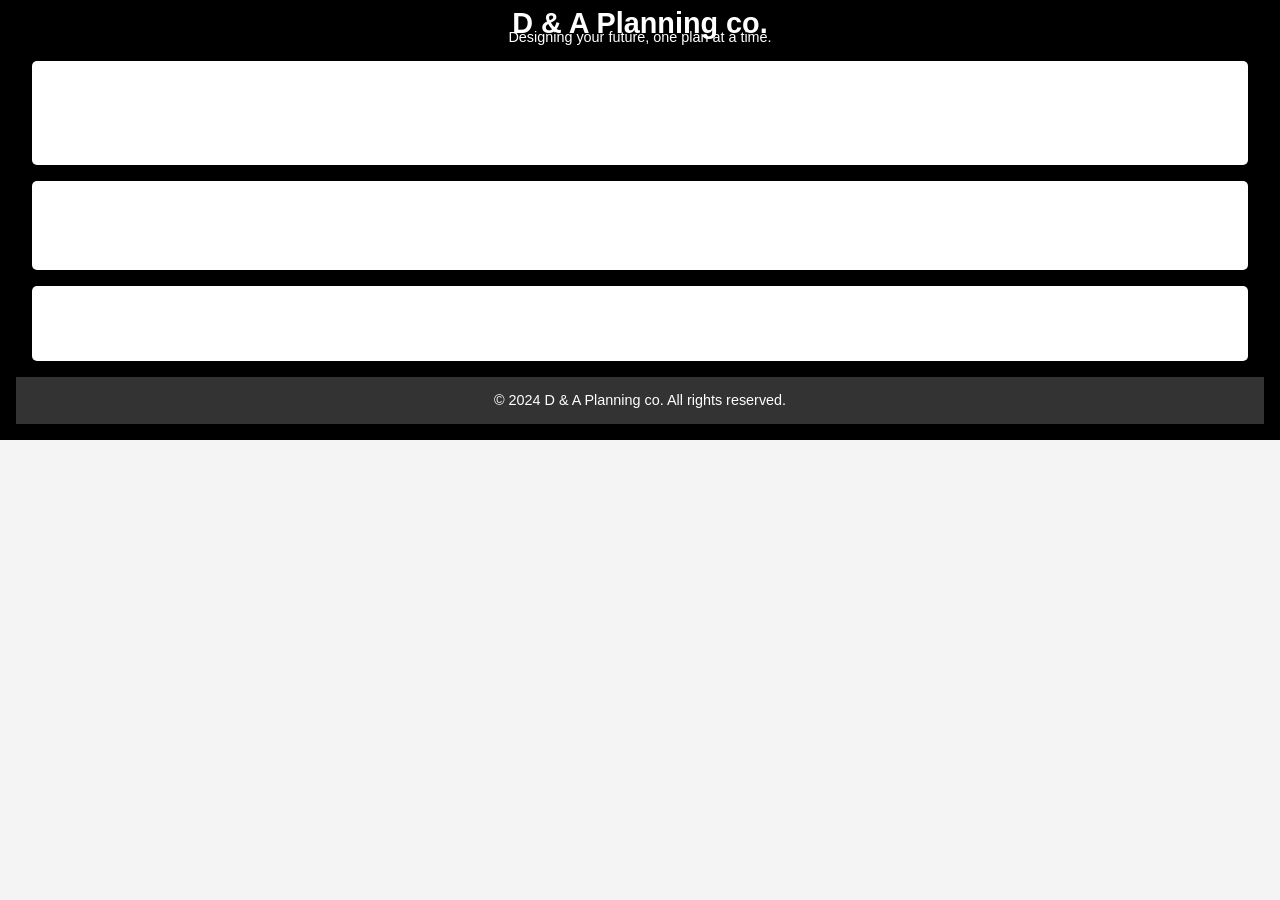
==== about.html @ 5f634230 "Added header to about.html" ====
<!DOCTYPE html>
<html lang="en">
<head>
    <meta charset="UTF-8">
    <meta name="viewport" content="width=device-width, initial-scale=1.0">
    <title>About Us - D & A Planning co.</title>
    <link rel="stylesheet" href="style.css">
</head>
<body>
    <header>
            <h1>D & A Planning co.</h1>
            <p>Designing your future, one plan at a time.</p>
        </div>
    </section>
     <div class="container">
        <section class="about-story">
            <div class="story-text">
            <h2>Our Story</h2><br>
            <p>D & A Planning co. was founded in 2021 by a partnership consisting of a former employee of a admin clerk at the City of Cape Town in the planning department as well as a former City of Cape Town member and a renowned architect who put their expertise into this business. They measure sites, draw up plans consisting of sub divisions, alterations to properties, either commercial or residential while offering affordable and efficient planning solutions.</p>
            </div>
        </section>
        <section class="mission-section">
            <div class="mission-text">
                <h2>Our Mission</h2><br>
                <p>Our mission is to design and ensure the safe and building of infrastructure that supports all legal regulations at the correct prices allocated to the plan according to the amendments made on the plan and its majority and minority.</p>
            </div>
        </section>
        <section class="vision-section">
            <div class="vision-text">
            <h2>Our Vision</h2><br>
            <p>Our vision is to expand the brand of the business and to grow the company into a national business market that can support multiple home owners and business owner.</p>
            </div>
        </section>
     </div>
     <footer>
        <p>&copy; 2024 D & A Planning co. All rights reserved.</p>
</body>
</html>
---- style.css ----
/*Basic Reset*/
*{
    margin: 0;
    padding: 0;
    box-sizing: border-box;
}
html,body{
    font-family: Arial, sans-serif;
    font-size: 16px;
    line-height: 100%;
    color: #333;
    background-color: #f4f4f4;
}
.header{
    background-color: #f4f4f4;
    color: #333;
    padding: 20px ;
    text-align: center;
}
/*Styling the page layout*/
body{
    display: flex;
    flex-direction: column;
    min-height: 100vh;
}
header{
    background-color: black;
    color: white;
    padding: 1rem;
    text-align: center;
}
nav ul{
    list-style-type: none;
    padding: 0;
}
nav ul li{
    display: inline;
    margin: 0 1rem;
}
nav ul li a{
    color: white;
    text-decoration: none;
}
body{
        font-size:  0.9rem;  }

nav ul li{
    display: block;
    margin: 0.5rem 0;
}
section{
    padding: 1rem;
    background-color: white;
    margin: 1rem;
    border-radius: 5px;
}
/*footer stays at the bottom of the page*/
footer{
    background-color: #333;
    color: white;
    text-align: center;
    padding: 1rem;
    margin-top: auto;
}
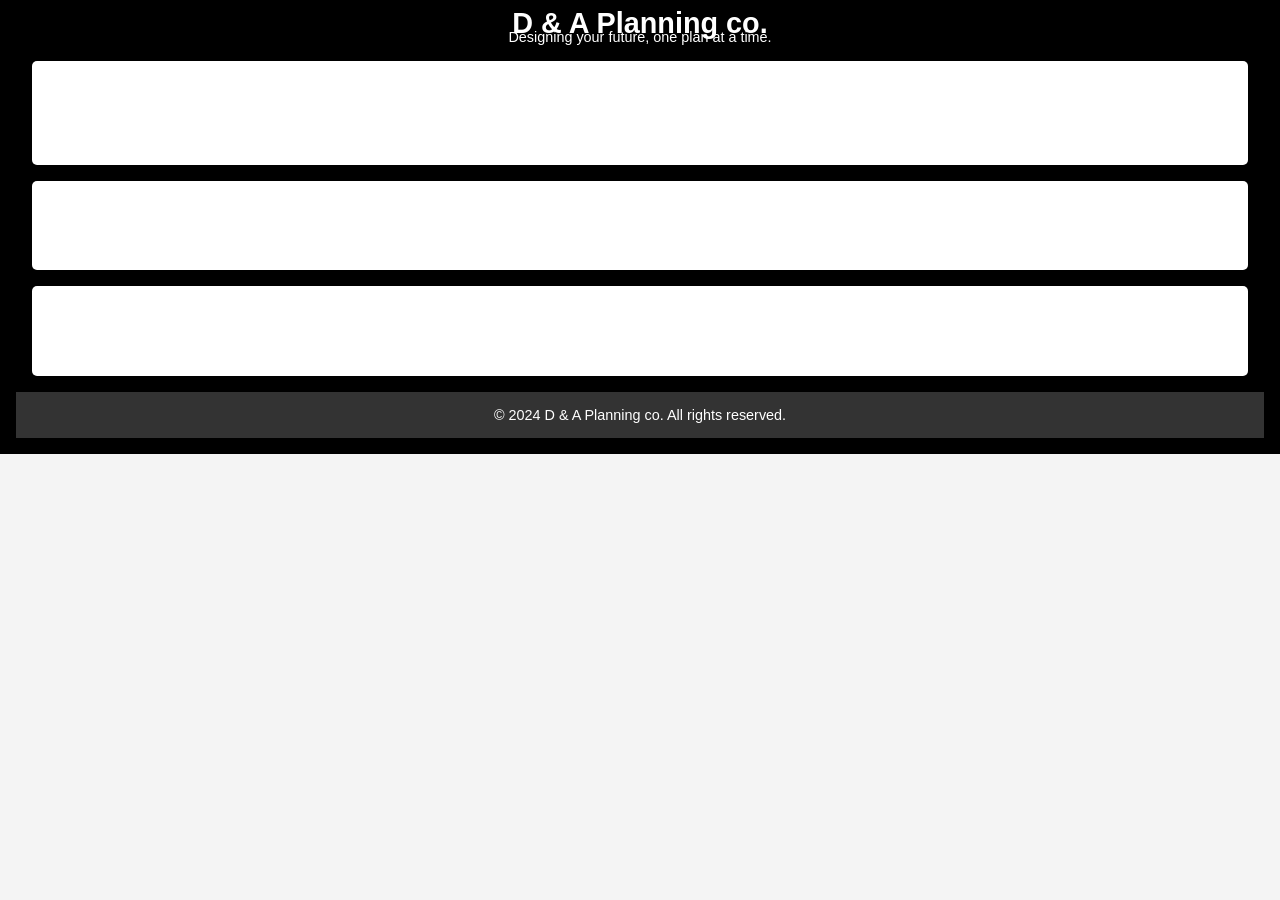
==== commit 92c7b744: "Added paragraphs to about.html" ====
--- a/about.html
+++ b/about.html
@@ -16,19 +16,19 @@
         <section class="about-story">
             <div class="story-text">
             <h2>Our Story</h2><br>
-            <p>D & A Planning co. was founded in 2021 by a partnership consisting of a former employee of a admin clerk at the City of Cape Town in the planning department as well as a former City of Cape Town member and a renowned architect who put their expertise into this business. They measure sites, draw up plans consisting of sub divisions, alterations to properties, either commercial or residential while offering affordable and efficient planning solutions.</p>
+            <p>This is a company that was founded in 2021 by a partnership consisting of a former employee of a admin clerk at the City of Cape Town in the planning department as well as a former City of Cape Town member and a renowned architect who put their expertise into this business. They measure sites, draw up plans consisting of sub divisions, alterations to properties, either commercial or residential. </p>
             </div>
         </section>
         <section class="mission-section">
             <div class="mission-text">
-                <h2>Our Mission</h2><br>
-                <p>Our mission is to design and ensure the safe and building of infrastructure that supports all legal regulations at the correct prices allocated to the plan according to the amendments made on the plan and its majority and minority.</p>
+                <h2>Mission Statement</h2><br>
+                <p>Mission is to design and ensure the safe and building of infrastructure that supports all legal regulations at the correct prices allocated to the plan according to the amendments made on the plan and its majority and minority.</p>
             </div>
         </section>
         <section class="vision-section">
             <div class="vision-text">
-            <h2>Our Vision</h2><br>
-            <p>Our vision is to expand the brand of the business and to grow the company into a national business market that can support multiple home owners and business owner.</p>
+            <h2>Vision</h2><br>
+            <p>Vision of the business (D & A Sub Company) is to expand the brand of the business and to grow the company into a national business market that can support multiple home owners and business owner.</p>
             </div>
         </section>
      </div>
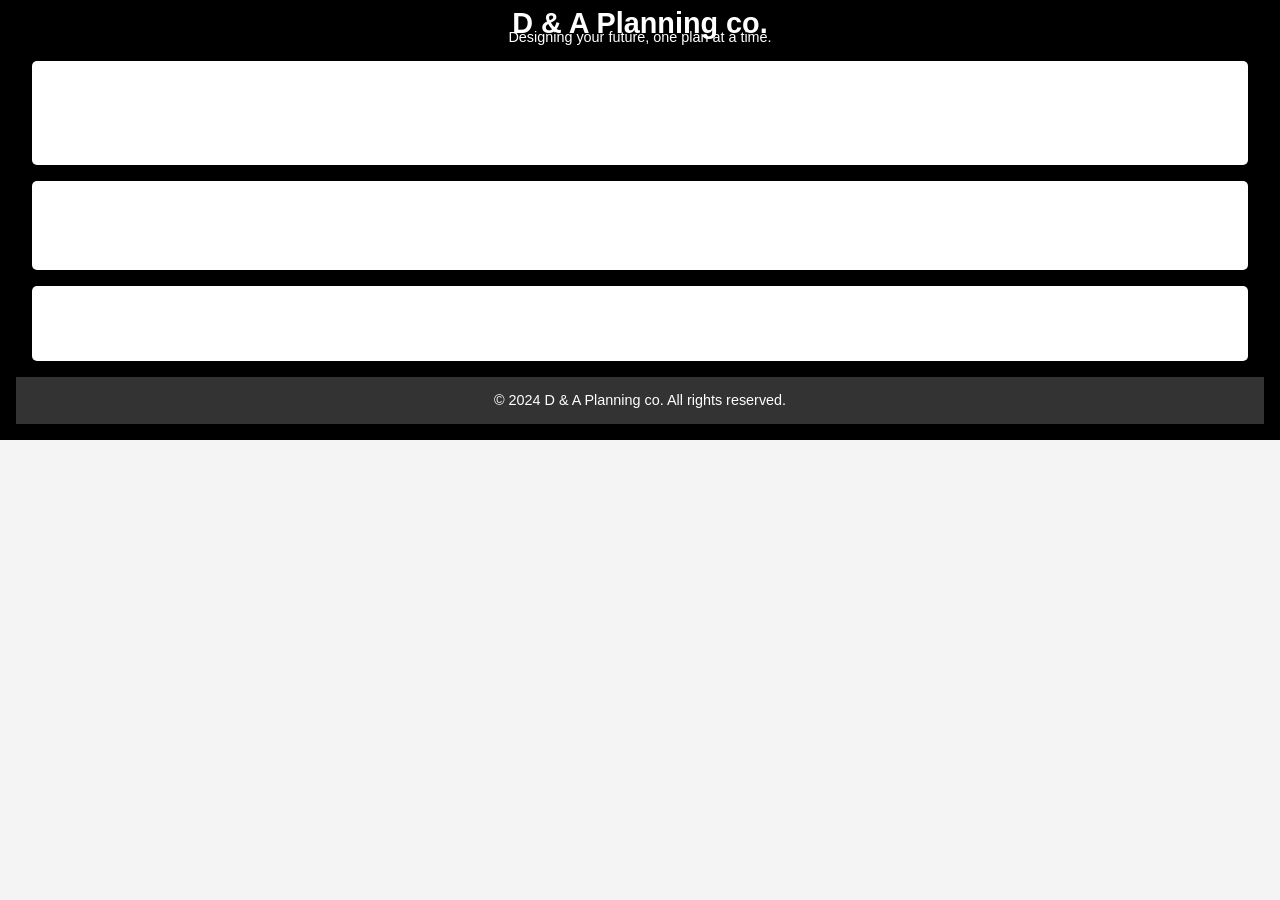
==== commit 26674832: "Added paragraphs to about.html" ====
--- a/about.html
+++ b/about.html
@@ -28,11 +28,12 @@
         <section class="vision-section">
             <div class="vision-text">
             <h2>Vision</h2><br>
-            <p>Vision of the business (D & A Sub Company) is to expand the brand of the business and to grow the company into a national business market that can support multiple home owners and business owner.</p>
+            <p>Vision of the business is to expand the brand of the business and to grow the company into a national business market that can support multiple home owners and business owner.</p>
             </div>
         </section>
      </div>
      <footer>
-        <p>&copy; 2024 D & A Planning co. All rights reserved.</p>
+         <p>&copy; 2024 D & A Planning co. All rights reserved.</p>
+    </footer>
 </body>
 </html>
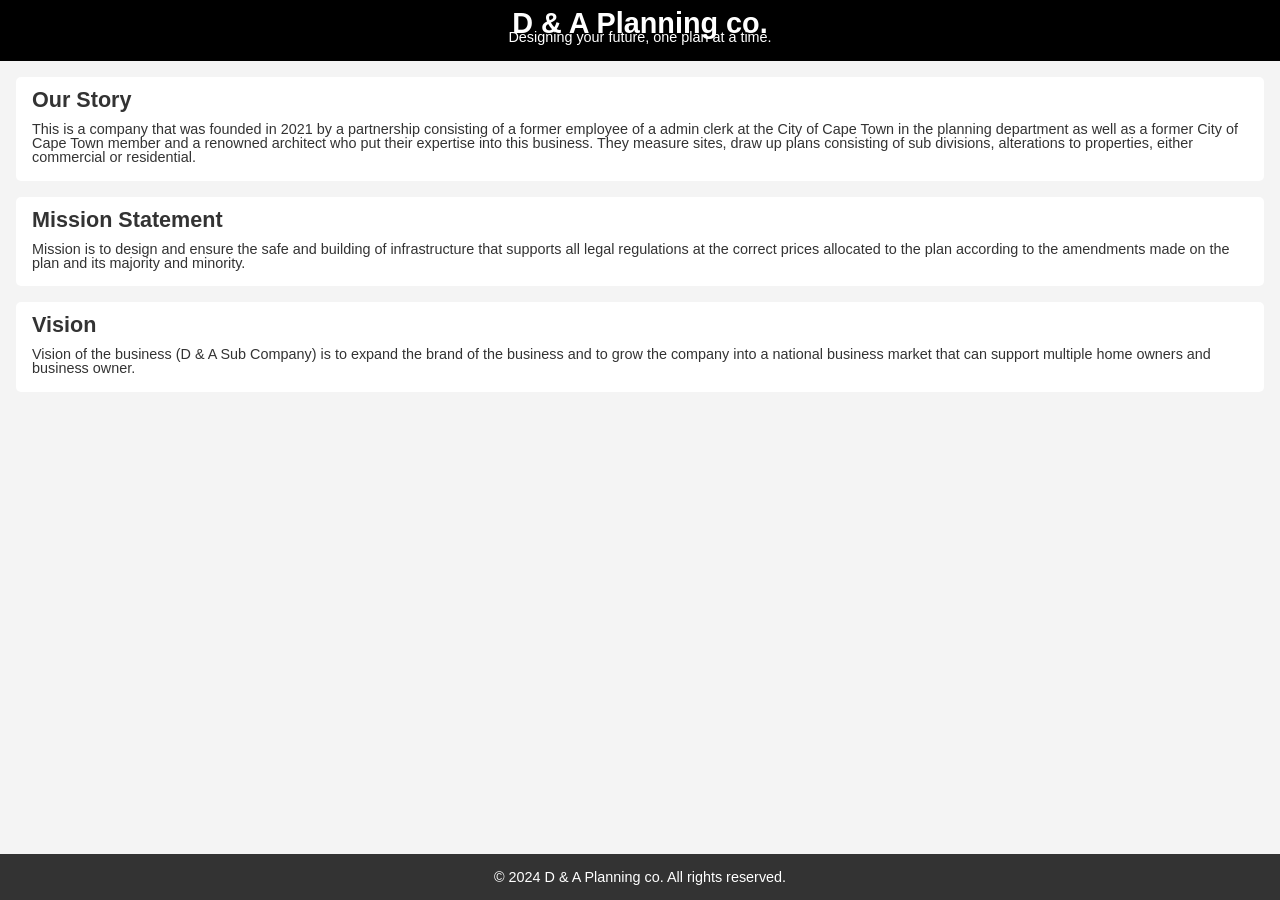
==== commit 499ab35a: "Fix HTML structure by removing extra tags Removed unnecessary closing div and section tags in the he" ====
--- a/about.html
+++ b/about.html
@@ -10,8 +10,7 @@
     <header>
             <h1>D & A Planning co.</h1>
             <p>Designing your future, one plan at a time.</p>
-        </div>
-    </section>
+    </header>    
      <div class="container">
         <section class="about-story">
             <div class="story-text">
@@ -28,12 +27,11 @@
         <section class="vision-section">
             <div class="vision-text">
             <h2>Vision</h2><br>
-            <p>Vision of the business is to expand the brand of the business and to grow the company into a national business market that can support multiple home owners and business owner.</p>
+            <p>Vision of the business (D & A Sub Company) is to expand the brand of the business and to grow the company into a national business market that can support multiple home owners and business owner.</p>
             </div>
         </section>
      </div>
      <footer>
          <p>&copy; 2024 D & A Planning co. All rights reserved.</p>
-    </footer>
 </body>
-</html>+</html>
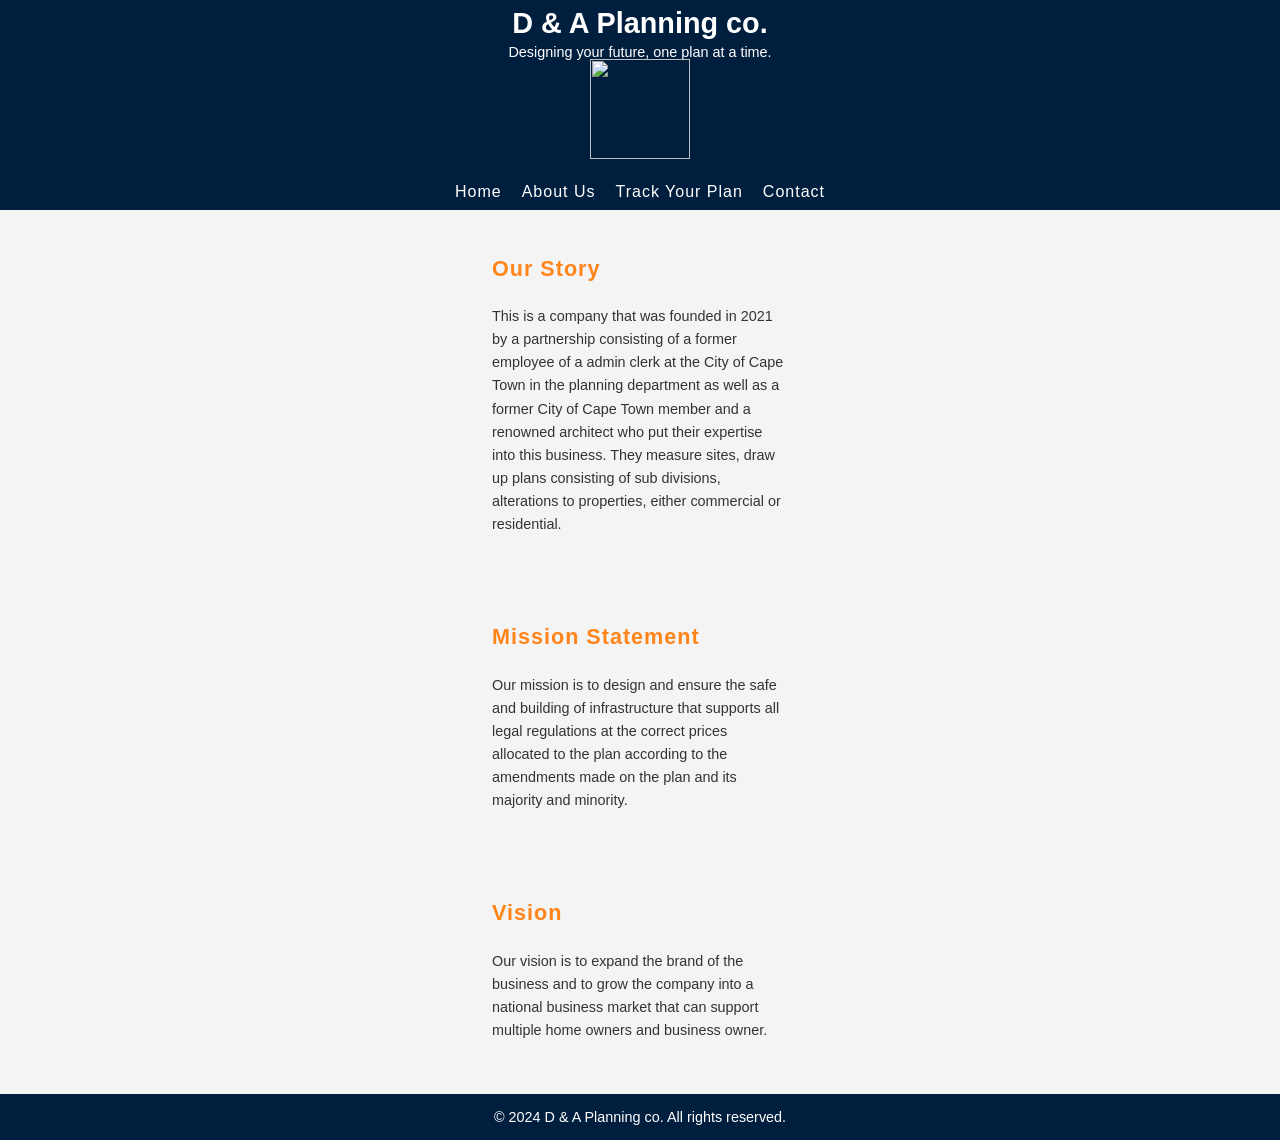
==== commit 5c23341e: "Created index page" ====
--- a/about.html
+++ b/about.html
@@ -1,37 +1,60 @@
 <!DOCTYPE html>
 <html lang="en">
+
 <head>
     <meta charset="UTF-8">
     <meta name="viewport" content="width=device-width, initial-scale=1.0">
     <title>About Us - D & A Planning co.</title>
     <link rel="stylesheet" href="style.css">
 </head>
+
 <body>
     <header>
-            <h1>D & A Planning co.</h1>
+        <div class="brand-title">
+            <h1>D & A Planning co.</h1><br>
             <p>Designing your future, one plan at a time.</p>
-    </header>    
-     <div class="container">
-        <section class="about-story">
-            <div class="story-text">
-            <h2>Our Story</h2><br>
-            <p>This is a company that was founded in 2021 by a partnership consisting of a former employee of a admin clerk at the City of Cape Town in the planning department as well as a former City of Cape Town member and a renowned architect who put their expertise into this business. They measure sites, draw up plans consisting of sub divisions, alterations to properties, either commercial or residential. </p>
+        </div>
+        <div class="logo-container">
+            <img src="https://cdn.creativefabrica.com/2022/01/29/DA-Monogram-logo-Design-V6-Graphics-24299555-1-1-580x386.jpg"
+                width="100px" height="100px">
+        </div>
+    </header>
+    <nav class="navigation">
+        <a href="#Home">Home</a></li>
+        <a href="#About">About Us</a></li>
+        <a href="#Track your plan">Track Your Plan</a></li>
+        <a href="#Contact">Contact</a></li>
+    </nav>
+    <div class="container">
+        <section class="about-section">
+            <div class="content-text">
+                <h2>Our Story</h2><br>
+                <p>This is a company that was founded in 2021 by a partnership consisting of a former employee of a
+                    admin clerk at the City of Cape Town in the planning department as well as a former City of Cape
+                    Town member and a renowned architect who put their expertise into this business. They measure sites,
+                    draw up plans consisting of sub divisions, alterations to properties, either commercial or
+                    residential. </p>
             </div>
         </section>
         <section class="mission-section">
-            <div class="mission-text">
+            <div class="content-text">
                 <h2>Mission Statement</h2><br>
-                <p>Mission is to design and ensure the safe and building of infrastructure that supports all legal regulations at the correct prices allocated to the plan according to the amendments made on the plan and its majority and minority.</p>
+                <p>Our mission is to design and ensure the safe and building of infrastructure that supports all legal
+                    regulations at the correct prices allocated to the plan according to the amendments made on the plan
+                    and its majority and minority.</p>
             </div>
         </section>
         <section class="vision-section">
-            <div class="vision-text">
-            <h2>Vision</h2><br>
-            <p>Vision of the business (D & A Sub Company) is to expand the brand of the business and to grow the company into a national business market that can support multiple home owners and business owner.</p>
+            <div class="content-text">
+                <h2>Vision</h2><br>
+                <p>Our vision is to expand the brand of the business and to grow the
+                    company into a national business market that can support multiple home owners and business owner.
+                </p>
             </div>
         </section>
-     </div>
-     <footer>
-         <p>&copy; 2024 D & A Planning co. All rights reserved.</p>
+    </div>
+    <footer>
+        <p>&copy; 2024 D & A Planning co. All rights reserved.</p>
 </body>
-</html>
+
+</html>
--- a/style.css
+++ b/style.css
@@ -1,65 +1,462 @@
 /*Basic Reset*/
-*{
+* {
     margin: 0;
     padding: 0;
     box-sizing: border-box;
 }
-html,body{
+:root {
+    --navy-blue: #001f3f;
+    --white: #ffffff;
+    --dark-grey: #333333;
+    --light-grey: #f4f4f4;
+    --orange: #ff851b;
+
+}
+/*Logo alignment */
+.logo-container {
+    display: flex;
+    align-items: center;
+    justify-content: center;
+}
+
+/*navigation container styling*/
+.nav-links-container,
+nav {
+    display: flex;
+    align-items: center;
+    justify-content: center;
+    gap: 20px;
+    padding: 10px;
+    background-color: var(--navy-blue);
+}
+
+.nav-links-container a,
+nav a {
+    color: var(--white);
+    text-decoration: none;
+    font-family: Arial, sans-serif;
+    font-size: 16px;
+    font-weight: 500;
+    letter-spacing: 1px;
+    transition: color 0.3s ease;
+}
+
+.nav-links-container a:hover,
+nav a:hover {
+    color: #f4f4f4;
+}
+
+html,
+body {
     font-family: Arial, sans-serif;
     font-size: 16px;
     line-height: 100%;
-    color: #333;
-    background-color: #f4f4f4;
-}
-.header{
-    background-color: #f4f4f4;
-    color: #333;
-    padding: 20px ;
+    color: var(--dark-grey);
+    background-color: var(--light-grey);
+}
+
+.header {
+    background-color: var(--light-grey);
+    color: var(--white);
+    padding: 20px;
     text-align: center;
 }
+/*Gallery Layout*/
+.gallery-container {
+    display: flex;
+    flex-wrap: wrap;
+    gap: 10px;
+    justify-content: center;
+    background-color: var(--orange);
+    grid-template-columns: repeat(3, 1fr);
+}
+.gallery-item {
+    position: relative;
+    overflow: hidden;
+    border-radius: 4px;
+    box-shadow: #333333 0px 2px 5px;
+    height: 250px;
+    cursor: pointer;
+}
+.gallery-item:hover {
+    transform: translateY(-5px);
+    box-shadow: 0 8px 25px rgba(0, 0, 0, 0.3);
+}
+.gallery-item img {
+    width: 100%;
+    height: 100%;
+    border-radius: 5px;
+    transition: transform 0.4s ease;
+    cursor: pointer;
+    display: block;
+    object-fit: cover;
+}
+.gallery-item:hover img {
+    transform: scale(1.1);
+}
+/*Responsive Design for the Gallery*/
+@media (max-width: 600px) {
+    .gallery-container {
+        grid-template-columns: repeat(2, 1fr);
+        gap: 15px;
+        padding: 20px 5%;
+    }
+    .gallery-item {
+        height: 200px;
+    }
+    .close {
+        font-size: 30px;
+        top: 10px;
+        right: 20px;
+    }
+}
+
+/*Lightbox Styling*/
+.lightbox {
+    display: none;
+    position: fixed;
+    z-index: 1000;
+    left: 0;
+    top: 0;
+    width: 100%;
+    height: 100%;
+    background-color: rgba(0, 0, 0, 0.8);
+    justify-content: center;
+    align-items: center;
+}   
+.lightbox-content {
+    max-width: 90%;
+    max-height: 80%;
+    object-fit: contain;
+}
+.close {
+    position: absolute;
+    top: 20px;
+    right: 30px;
+    color: var(--white);
+    font-size: 40px;
+    font-weight: bold;
+    cursor: pointer;
+}
+.close:hover {
+    color: #f4f4f4;
+}
 /*Styling the page layout*/
-body{
+body {
     display: flex;
     flex-direction: column;
     min-height: 100vh;
 }
-header{
-    background-color: black;
+
+header {
+    background-color: var(--navy-blue);
     color: white;
     padding: 1rem;
     text-align: center;
 }
-nav ul{
+
+nav ul {
     list-style-type: none;
     padding: 0;
 }
-nav ul li{
+
+nav ul li {
     display: inline;
     margin: 0 1rem;
 }
-nav ul li a{
+
+nav ul li a {
     color: white;
     text-decoration: none;
 }
-body{
-        font-size:  0.9rem;  }
-
-nav ul li{
+
+body {
+    font-size: 0.9rem;
+}
+
+nav ul li {
     display: block;
     margin: 0.5rem 0;
 }
-section{
+
+section {
     padding: 1rem;
     background-color: white;
     margin: 1rem;
     border-radius: 5px;
 }
+/* Layout of the About Page */
+.container {
+    display: flex;
+    flex-direction: column;
+    gap: 30px;
+    padding: 1rem;
+}
+.about-section, .mission-section, .vision-section {
+    background-color: var(--light-grey);
+    padding: 1rem;
+    border-radius: 5px;
+    transition: transform 0.3s ease, box-shadow 0.3s ease;
+    cursor: pointer;
+}
+.about-section:hover, .mission-section:hover, .vision-section:hover {
+    transform: translateY(-5px);
+    box-shadow: 0 8px 25px rgba(0, 0, 0, 0.3);
+}
+.content-text h2 {
+    max-width: 800px;
+    margin-bottom: 15px;
+    text-transform: none;
+    letter-spacing: 1px;
+    color: var(--orange);
+}
+.content-text p {
+    max-width: 800px;
+    line-height: 1.6;
+    color: var(--dark-grey);
+}
+/*-- Responsive Design for the About Page */
+@media (max-width: 600px) {
+    .container {
+        padding: 0.5rem;
+    }
+    .about-section, .mission-section, .vision-section {
+        padding: 0.5rem;
+    }
+    .content-text h2 {
+        font-size: 1.5rem;
+    }
+    .content-text p {
+        font-size: 0.9rem;
+    }
+    .about-section:hover, .mission-section:hover, .vision-section:hover {
+        transform: none;
+        box-shadow: 0 4px 15px rgba(0, 0, 0, 0.2);
+    }
+}
+/*Layout of the Services Page*/
+.services-grid {
+    display: flex;
+    flex-direction: column;
+    align-items: center;
+    gap: 20px;
+    padding: 30px;
+}
+.service-item {
+    background-color: var(--light-grey);
+    border: #001f3f 1px solid;
+    border-radius: 12px;
+    padding: 20px;
+    display: flex;
+    flex-direction: column;
+    justify-content: space-between;
+    align-items: center;
+    text-align: center;
+    transition: transform 0.3s ease, box-shadow 0.3s ease;
+    cursor: pointer;
+    max-width: 650px;
+}
+.service-item:hover {
+    transform: translateY(-5px) scale(1.01);
+    box-shadow: 0 8px 25px rgba(0, 0, 0, 0.3);
+}
+.service-item h3 {
+    margin-top: 0;
+    color: var(--orange);
+    font-size: 1.5rem;
+}
+.service-item p {
+    line-height: 1.6;
+    color: var(--dark-grey);
+    margin-bottom: 20px;
+}
+.service-image {
+    margin-top: 15px;
+    max-width: 450px;
+    margin-bottom: 20px;
+}
+.service-image img {
+    width: 100%;
+    height: auto;
+    border-radius: 5px;
+    display: block;
+}
+.service-item .service-image img:hover {
+    transform: scale(1.05);
+}
+.button {
+    margin-top: 15px;
+    padding: 10px 20px;
+    background-color: var(--orange);
+    color: var(--white);
+    border: none;
+    border-radius: 5px;
+    cursor: pointer;
+    transition: background-color 0.3s ease;
+    text-decoration: none;
+    font-weight: bold;
+}
+.button:hover {
+    background-color: #ff6f00;
+    transform: scale(1.01);
+}
+/*responsive design for the Services Page */
+@media (max-width: 600px) {
+    .services-grid {
+        padding: 15px;
+    }
+    .service-item {
+        padding: 15px;
+    }
+    .service-item p {
+        max-width: 100%;
+        font-size: 0.9rem;
+    }
+    .button {
+        padding: 8px 16px;
+        font-size: 0.9rem;
+    }
+}
+/*Layout of the Contact Page */
+.contact-form {
+    background-color: var(--light-grey);
+    padding: 20px;
+    border-radius: 5px;
+    max-width: 600px;
+    margin: 0 auto;
+}
+.contact-form h2 {
+    color: var(--orange);
+    margin-bottom: 20px;
+}
+.contact-form label {
+    display: block;
+    margin-bottom: 5px;
+    color: var(--dark-grey);
+}
+.contact-form input[type="text"],
+.contact-form input[type="email"],
+.contact-form textarea {
+    width: 100%;
+    padding: 10px;
+    margin-bottom: 15px;
+    border: 1px solid var(--dark-grey);
+    border-radius: 4px;
+}
+.contact-form input[type="submit"] {
+    background-color: var(--orange);
+    color: var(--white);
+    border: none;
+    padding: 10px 20px;
+    border-radius: 5px;
+    cursor: pointer;
+    transition: background-color 0.3s ease;
+}
+.contact-form input[type="submit"]:hover {
+    background-color: #ff6f00;
+    transform: scale(1.01);
+}
+.button {
+    display: inline-block;
+    padding: 10px 20px;
+    background-color: var(--orange);
+    color: var(--white);
+    border: none;
+    border-radius: 5px;
+    cursor: pointer;
+    transition: background-color 0.3s ease;
+    text-decoration: none;
+    font-weight: bold;
+}
+.button:hover {
+    background-color: #ff6f00;
+    transform: scale(1.01);
+}
+.contact-info {
+    margin-top: 20px;
+    text-align: center;
+    color: var(--dark-grey);
+}
+.contact-info p {
+    margin: 5px 0;
+}
+.contact-info a {
+    color: var(--orange);
+    text-decoration: none;
+}
+.contact-info a:hover {
+    text-decoration: underline;
+}
+/* Responsive Map*/ 
+@media (max-width: 600px) {
+    .contact-form {
+        padding: 15px;
+    }
+    .container {
+        padding: 0.5rem;
+    }
+}
+/*Layout of the Enquiry Page*/
+.container {
+    background-color: var(--light-grey);
+    padding: 20px;
+    border-radius: 5px;
+    max-width: 400px;
+    margin: 0 auto;
+}
+.track-plan-section h2 {
+    color: var(--orange);
+    border-bottom: #ff6f00 2px solid;
+    margin-bottom: 20px;
+}
+.track-plan-section p {
+    color: var(--dark-grey);
+    margin-bottom: 20px;
+}
+form {
+    display: flex;
+    flex-direction: column;
+}
+label {
+    margin-bottom: 5px;
+    color: var(--dark-grey);
+}
+input[type="text"], input[type="email"], textarea {
+    padding: 10px;
+    margin-bottom: 15px;
+    border: 1px solid var(--dark-grey);
+    border-radius: 4px;
+}
+form input[type="submit"] {
+    background-color: var(--orange);
+    color: var(--white);
+    border: none;
+    padding: 10px 20px;
+    border-radius: 5px;
+    cursor: pointer;
+    transition: background-color 0.3s ease;
+}
+form input[type="submit"]:hover {
+    background-color: #ff6f00;
+    transform: scale(1.01);
+}
+/* Responsive Design for the Enquiry Page */
+@media (max-width: 600px) {
+    .container {
+        padding: 15px;
+    }
+    .track-plan-section h2 {
+        font-size: 1.5rem;
+    }
+    .track-plan-section p {
+        font-size: 0.9rem;
+    }
+}
 /*footer stays at the bottom of the page*/
-footer{
-    background-color: #333;
-    color: white;
+footer {
+    background-color: var(--navy-blue);
+    color: var(--white);
     text-align: center;
     padding: 1rem;
     margin-top: auto;
-}
-
+}
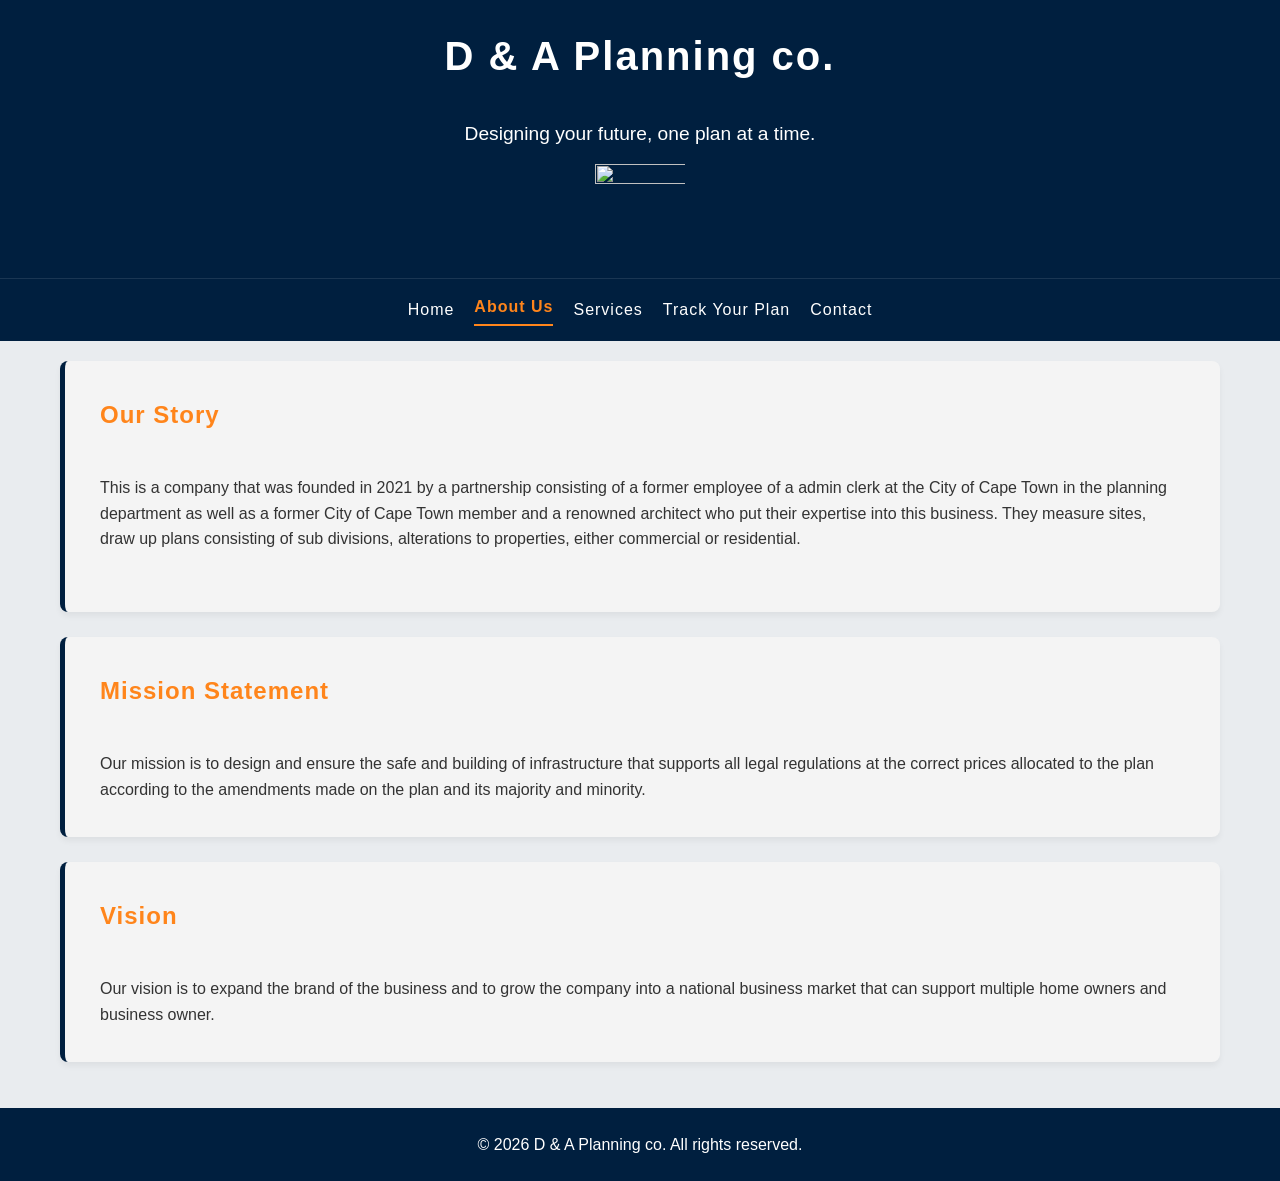
==== commit aac2d26a: "Added the new files with the updated codes manually" ====
--- a/about.html
+++ b/about.html
@@ -4,7 +4,7 @@
 <head>
     <meta charset="UTF-8">
     <meta name="viewport" content="width=device-width, initial-scale=1.0">
-    <title>About Us - D & A Planning co.</title>
+    <title>About Us | D & A Planning co.</title>
     <link rel="stylesheet" href="style.css">
 </head>
 
@@ -20,41 +20,46 @@
         </div>
     </header>
     <nav class="navigation">
-        <a href="#Home">Home</a></li>
-        <a href="#About">About Us</a></li>
-        <a href="#Track your plan">Track Your Plan</a></li>
-        <a href="#Contact">Contact</a></li>
-    </nav>
-    <div class="container">
-        <section class="about-section">
-            <div class="content-text">
+    <a href="index.html" class="nav-link">Home</a>
+    <a href="about.html" class="nav-link">About Us</a>
+    <a href="services.html" class="nav-link">Services</a>
+    <a href="track.html" class="nav-link">Track Your Plan</a>
+    <a href="contact.html" class="nav-link">Contact</a>
+</nav>
+    <main id="main-content">
+        <section id="About" class="page-section">
+            <div class="main-container">
                 <h2>Our Story</h2><br>
                 <p>This is a company that was founded in 2021 by a partnership consisting of a former employee of a
                     admin clerk at the City of Cape Town in the planning department as well as a former City of Cape
                     Town member and a renowned architect who put their expertise into this business. They measure sites,
                     draw up plans consisting of sub divisions, alterations to properties, either commercial or
-                    residential. </p>
+                    residential. </p><br>
             </div>
         </section>
-        <section class="mission-section">
-            <div class="content-text">
+
+        <div class="main-container">
                 <h2>Mission Statement</h2><br>
                 <p>Our mission is to design and ensure the safe and building of infrastructure that supports all legal
                     regulations at the correct prices allocated to the plan according to the amendments made on the plan
                     and its majority and minority.</p>
-            </div>
-        </section>
-        <section class="vision-section">
-            <div class="content-text">
+        
+        </div>
+
+        <div class="main-container about-container">
                 <h2>Vision</h2><br>
                 <p>Our vision is to expand the brand of the business and to grow the
                     company into a national business market that can support multiple home owners and business owner.
                 </p>
-            </div>
-        </section>
-    </div>
+            
+        </div>
+    </main>
+    
     <footer>
-        <p>&copy; 2024 D & A Planning co. All rights reserved.</p>
+        <p>&copy; 2026 D & A Planning co. All rights reserved.</p>
+    </footer>
+
+    <script src="script.js"></script>
 </body>
 
 </html>
--- a/style.css
+++ b/style.css
@@ -1,462 +1,441 @@
-/*Basic Reset*/
-* {
-    margin: 0;
-    padding: 0;
-    box-sizing: border-box;
-}
-:root {
-    --navy-blue: #001f3f;
-    --white: #ffffff;
-    --dark-grey: #333333;
-    --light-grey: #f4f4f4;
-    --orange: #ff851b;
-
-}
-/*Logo alignment */
-.logo-container {
-    display: flex;
-    align-items: center;
-    justify-content: center;
-}
-
-/*navigation container styling*/
-.nav-links-container,
-nav {
-    display: flex;
-    align-items: center;
-    justify-content: center;
-    gap: 20px;
-    padding: 10px;
-    background-color: var(--navy-blue);
-}
-
-.nav-links-container a,
-nav a {
-    color: var(--white);
-    text-decoration: none;
-    font-family: Arial, sans-serif;
-    font-size: 16px;
-    font-weight: 500;
-    letter-spacing: 1px;
-    transition: color 0.3s ease;
-}
-
-.nav-links-container a:hover,
-nav a:hover {
-    color: #f4f4f4;
-}
-
-html,
-body {
-    font-family: Arial, sans-serif;
-    font-size: 16px;
-    line-height: 100%;
-    color: var(--dark-grey);
-    background-color: var(--light-grey);
-}
-
-.header {
-    background-color: var(--light-grey);
-    color: var(--white);
-    padding: 20px;
-    text-align: center;
-}
-/*Gallery Layout*/
-.gallery-container {
-    display: flex;
-    flex-wrap: wrap;
-    gap: 10px;
-    justify-content: center;
-    background-color: var(--orange);
-    grid-template-columns: repeat(3, 1fr);
-}
-.gallery-item {
-    position: relative;
-    overflow: hidden;
-    border-radius: 4px;
-    box-shadow: #333333 0px 2px 5px;
-    height: 250px;
-    cursor: pointer;
-}
-.gallery-item:hover {
-    transform: translateY(-5px);
-    box-shadow: 0 8px 25px rgba(0, 0, 0, 0.3);
-}
-.gallery-item img {
-    width: 100%;
-    height: 100%;
-    border-radius: 5px;
-    transition: transform 0.4s ease;
-    cursor: pointer;
-    display: block;
-    object-fit: cover;
-}
-.gallery-item:hover img {
-    transform: scale(1.1);
-}
-/*Responsive Design for the Gallery*/
-@media (max-width: 600px) {
-    .gallery-container {
-        grid-template-columns: repeat(2, 1fr);
-        gap: 15px;
-        padding: 20px 5%;
-    }
-    .gallery-item {
-        height: 200px;
-    }
-    .close {
-        font-size: 30px;
-        top: 10px;
-        right: 20px;
-    }
-}
-
-/*Lightbox Styling*/
-.lightbox {
-    display: none;
-    position: fixed;
-    z-index: 1000;
-    left: 0;
-    top: 0;
-    width: 100%;
-    height: 100%;
-    background-color: rgba(0, 0, 0, 0.8);
-    justify-content: center;
-    align-items: center;
-}   
-.lightbox-content {
-    max-width: 90%;
-    max-height: 80%;
-    object-fit: contain;
-}
-.close {
-    position: absolute;
-    top: 20px;
-    right: 30px;
-    color: var(--white);
-    font-size: 40px;
-    font-weight: bold;
-    cursor: pointer;
-}
-.close:hover {
-    color: #f4f4f4;
-}
-/*Styling the page layout*/
-body {
-    display: flex;
-    flex-direction: column;
-    min-height: 100vh;
-}
-
-header {
-    background-color: var(--navy-blue);
-    color: white;
-    padding: 1rem;
-    text-align: center;
-}
-
-nav ul {
-    list-style-type: none;
-    padding: 0;
-}
-
-nav ul li {
-    display: inline;
-    margin: 0 1rem;
-}
-
-nav ul li a {
-    color: white;
-    text-decoration: none;
-}
-
-body {
-    font-size: 0.9rem;
-}
-
-nav ul li {
-    display: block;
-    margin: 0.5rem 0;
-}
-
-section {
-    padding: 1rem;
-    background-color: white;
-    margin: 1rem;
-    border-radius: 5px;
-}
-/* Layout of the About Page */
-.container {
-    display: flex;
-    flex-direction: column;
-    gap: 30px;
-    padding: 1rem;
-}
-.about-section, .mission-section, .vision-section {
-    background-color: var(--light-grey);
-    padding: 1rem;
-    border-radius: 5px;
-    transition: transform 0.3s ease, box-shadow 0.3s ease;
-    cursor: pointer;
-}
-.about-section:hover, .mission-section:hover, .vision-section:hover {
-    transform: translateY(-5px);
-    box-shadow: 0 8px 25px rgba(0, 0, 0, 0.3);
-}
-.content-text h2 {
-    max-width: 800px;
-    margin-bottom: 15px;
-    text-transform: none;
-    letter-spacing: 1px;
-    color: var(--orange);
-}
-.content-text p {
-    max-width: 800px;
-    line-height: 1.6;
-    color: var(--dark-grey);
-}
-/*-- Responsive Design for the About Page */
-@media (max-width: 600px) {
-    .container {
-        padding: 0.5rem;
-    }
-    .about-section, .mission-section, .vision-section {
-        padding: 0.5rem;
-    }
-    .content-text h2 {
-        font-size: 1.5rem;
-    }
-    .content-text p {
-        font-size: 0.9rem;
-    }
-    .about-section:hover, .mission-section:hover, .vision-section:hover {
-        transform: none;
-        box-shadow: 0 4px 15px rgba(0, 0, 0, 0.2);
-    }
-}
-/*Layout of the Services Page*/
-.services-grid {
-    display: flex;
-    flex-direction: column;
-    align-items: center;
-    gap: 20px;
-    padding: 30px;
-}
-.service-item {
-    background-color: var(--light-grey);
-    border: #001f3f 1px solid;
-    border-radius: 12px;
-    padding: 20px;
-    display: flex;
-    flex-direction: column;
-    justify-content: space-between;
-    align-items: center;
-    text-align: center;
-    transition: transform 0.3s ease, box-shadow 0.3s ease;
-    cursor: pointer;
-    max-width: 650px;
-}
-.service-item:hover {
-    transform: translateY(-5px) scale(1.01);
-    box-shadow: 0 8px 25px rgba(0, 0, 0, 0.3);
-}
-.service-item h3 {
-    margin-top: 0;
-    color: var(--orange);
-    font-size: 1.5rem;
-}
-.service-item p {
-    line-height: 1.6;
-    color: var(--dark-grey);
-    margin-bottom: 20px;
-}
-.service-image {
-    margin-top: 15px;
-    max-width: 450px;
-    margin-bottom: 20px;
-}
-.service-image img {
-    width: 100%;
-    height: auto;
-    border-radius: 5px;
-    display: block;
-}
-.service-item .service-image img:hover {
-    transform: scale(1.05);
-}
-.button {
-    margin-top: 15px;
-    padding: 10px 20px;
-    background-color: var(--orange);
-    color: var(--white);
-    border: none;
-    border-radius: 5px;
-    cursor: pointer;
-    transition: background-color 0.3s ease;
-    text-decoration: none;
-    font-weight: bold;
-}
-.button:hover {
-    background-color: #ff6f00;
-    transform: scale(1.01);
-}
-/*responsive design for the Services Page */
-@media (max-width: 600px) {
-    .services-grid {
-        padding: 15px;
-    }
-    .service-item {
-        padding: 15px;
-    }
-    .service-item p {
-        max-width: 100%;
-        font-size: 0.9rem;
-    }
-    .button {
-        padding: 8px 16px;
-        font-size: 0.9rem;
-    }
-}
-/*Layout of the Contact Page */
-.contact-form {
-    background-color: var(--light-grey);
-    padding: 20px;
-    border-radius: 5px;
-    max-width: 600px;
-    margin: 0 auto;
-}
-.contact-form h2 {
-    color: var(--orange);
-    margin-bottom: 20px;
-}
-.contact-form label {
-    display: block;
-    margin-bottom: 5px;
-    color: var(--dark-grey);
-}
-.contact-form input[type="text"],
-.contact-form input[type="email"],
-.contact-form textarea {
-    width: 100%;
-    padding: 10px;
-    margin-bottom: 15px;
-    border: 1px solid var(--dark-grey);
-    border-radius: 4px;
-}
-.contact-form input[type="submit"] {
-    background-color: var(--orange);
-    color: var(--white);
-    border: none;
-    padding: 10px 20px;
-    border-radius: 5px;
-    cursor: pointer;
-    transition: background-color 0.3s ease;
-}
-.contact-form input[type="submit"]:hover {
-    background-color: #ff6f00;
-    transform: scale(1.01);
-}
-.button {
-    display: inline-block;
-    padding: 10px 20px;
-    background-color: var(--orange);
-    color: var(--white);
-    border: none;
-    border-radius: 5px;
-    cursor: pointer;
-    transition: background-color 0.3s ease;
-    text-decoration: none;
-    font-weight: bold;
-}
-.button:hover {
-    background-color: #ff6f00;
-    transform: scale(1.01);
-}
-.contact-info {
-    margin-top: 20px;
-    text-align: center;
-    color: var(--dark-grey);
-}
-.contact-info p {
-    margin: 5px 0;
-}
-.contact-info a {
-    color: var(--orange);
-    text-decoration: none;
-}
-.contact-info a:hover {
-    text-decoration: underline;
-}
-/* Responsive Map*/ 
-@media (max-width: 600px) {
-    .contact-form {
-        padding: 15px;
-    }
-    .container {
-        padding: 0.5rem;
-    }
-}
-/*Layout of the Enquiry Page*/
-.container {
-    background-color: var(--light-grey);
-    padding: 20px;
-    border-radius: 5px;
-    max-width: 400px;
-    margin: 0 auto;
-}
-.track-plan-section h2 {
-    color: var(--orange);
-    border-bottom: #ff6f00 2px solid;
-    margin-bottom: 20px;
-}
-.track-plan-section p {
-    color: var(--dark-grey);
-    margin-bottom: 20px;
-}
-form {
-    display: flex;
-    flex-direction: column;
-}
-label {
-    margin-bottom: 5px;
-    color: var(--dark-grey);
-}
-input[type="text"], input[type="email"], textarea {
-    padding: 10px;
-    margin-bottom: 15px;
-    border: 1px solid var(--dark-grey);
-    border-radius: 4px;
-}
-form input[type="submit"] {
-    background-color: var(--orange);
-    color: var(--white);
-    border: none;
-    padding: 10px 20px;
-    border-radius: 5px;
-    cursor: pointer;
-    transition: background-color 0.3s ease;
-}
-form input[type="submit"]:hover {
-    background-color: #ff6f00;
-    transform: scale(1.01);
-}
-/* Responsive Design for the Enquiry Page */
-@media (max-width: 600px) {
-    .container {
-        padding: 15px;
-    }
-    .track-plan-section h2 {
-        font-size: 1.5rem;
-    }
-    .track-plan-section p {
-        font-size: 0.9rem;
-    }
-}
-/*footer stays at the bottom of the page*/
-footer {
-    background-color: var(--navy-blue);
-    color: var(--white);
-    text-align: center;
-    padding: 1rem;
-    margin-top: auto;
+
+* {
+    margin: 0;
+    padding: 0;
+    box-sizing: border-box;
+}
+
+:root {
+    --navy-blue: #001f3f;
+    --white: #ffffff;
+    --dark-grey: #333333;
+    --light-grey: #f4f4f4;
+    --orange: #ff851b;
+    --transition-speed: 0.3s ease;
+}
+
+html, body {
+    height: 100%;
+}
+
+body {
+    font-family: Arial, sans-serif;
+    color: var(--dark-grey);
+    background-color: #e9ecef; /* Uniform clean background tone */
+    line-height: 1.6;
+    display: flex;
+    flex-direction: column;
+    min-height: 100vh;
+}
+
+main {
+    flex: 1 0 auto;
+    width: 100%;
+    max-width: 1200px;
+    margin: 0 auto;
+    padding: 20px;
+}
+
+.page-section {
+    display: block;
+    width: 100%;
+}
+
+/* Standard Content Layout */
+.main-container, .container {
+    background-color: var(--light-grey);
+    border-radius: 8px;
+    padding: 30px;
+    margin-bottom: 25px;
+    border-left: var(--navy-blue) 5px solid; /* Thick brand border indicator */
+    box-shadow: 0 4px 6px rgba(0, 0, 0, 0.05);
+}
+
+.main-container h2, .container h2 {
+    margin-bottom: 15px;
+    letter-spacing: 1px;
+    color: var(--orange);
+}
+
+
+/* Navigation Layout and Styling */
+header {
+    background-color: var(--navy-blue);
+    color: var(--white);
+    padding: 1.5rem;
+    text-align: center;
+    display: flex;
+    flex-direction: column;
+    align-items: center;
+    gap: 15px;
+}
+
+.brand-title h1 {
+    color: var(--white);
+    font-size: 2.5rem;
+    font-weight: bold;
+    letter-spacing: 2px;
+}
+
+.brand-title p {
+    color: var(--white);
+    font-size: 1.2rem;
+    margin-top: 5px;
+}
+
+.logo-container img {
+    max-width: 90px;
+    height: auto;
+    object-fit: contain;
+    display: block;
+}
+
+.navigation, nav {
+    display: flex;
+    align-items: center;
+    justify-content: center;
+    gap: 20px;
+    padding: 15px;
+    background-color: var(--navy-blue);
+    border-top: 1px solid rgba(255, 255, 255, 0.1);
+}
+
+.navigation a, nav a {
+    color: var(--white);
+    text-decoration: none;
+    font-size: 16px;
+    font-weight: 500;
+    letter-spacing: 1px;
+    transition: color var(--transition-speed);
+}
+
+.navigation a:hover, nav a:hover {
+    color: var(--orange);
+}
+
+footer {
+    background-color: var(--navy-blue);
+    color: var(--white);
+    text-align: center;
+    padding: 1.5rem;
+    flex-shrink: 0;
+    width: 100%;
+}
+
+
+/* Home page Layout */
+
+#index-hero-box,
+.index-main-box,
+main#main-content > .main-container:first-of-type {
+    transition:  0.4s cubic-bezier(0.165, 0.84, 0.44, 1), 
+                 0.4s cubic-bezier(0.165, 0.84, 0.44, 1)
+    var(--transition-speed)
+}
+
+#index-hero-box:hover,
+.index-main-box:hover,
+main#main-content > .main-container:first-of-type:hover {
+    transform: scale(1.02); 
+    box-shadow: 0 10px 30px rgba(0, 31, 63, 0.15); 
+}
+.gallery-container {
+    overflow: hidden;
+    width: 100%;
+    display: block;
+    position: relative;
+    min-height: 220px;
+    margin-top: 15px;
+    border-radius: 4px;
+}
+
+.gallery-container-track {
+    display: flex;
+    flex-direction: row;
+    width: max-content;
+}
+
+.gallery-item {
+    flex-shrink: 0;
+    padding: 0 10px;
+}
+
+.gallery-item img {
+    width: 300px; 
+    height: 200px;
+    object-fit: cover;
+    border-radius: 4px;
+    cursor: pointer;
+}
+
+/* Lightbox Modal style */
+.lightbox {
+    position: fixed;
+    top: 0;
+    left: 0;
+    width: 100%;
+    height: 100%;
+    background: rgba(0, 0, 0, 0.9);
+    display: flex;
+    justify-content: center;
+    align-items: center;
+    z-index: 1000;
+}
+
+.lightbox img {
+    max-width: 85%;
+    max-height: 85%;
+    border-radius: 4px;
+}
+
+.lightbox .close {
+    position: absolute;
+    top: 30px;
+    right: 40px;
+    color: var(--white);
+    font-size: 40px;
+    cursor: pointer;
+}
+
+
+/*About Page Layout*/
+
+.about-container, 
+#About .main-container, 
+#About .container,
+#About.main-container {
+    transition: transform 0.4s cubic-bezier(0.165, 0.84, 0.44, 1), 
+                box-shadow 0.4s cubic-bezier(0.165, 0.84, 0.44, 1);
+    will-change: transform;
+}
+
+.about-container:hover, 
+#About .main-container:hover, 
+#About .container:hover {
+    transform: scale(1.02); 
+    box-shadow: 0 10px 30px rgba(0, 31, 63, 0.15); /* Fixed broken 0 alpha shadow from original */
+}
+
+
+/* Service Page Layout*/
+
+.service-main-grid {
+    display: grid;
+    grid-template-columns: repeat(auto-fit, minmax(280px, 1fr));
+    gap: 25px;
+    padding: 15px 0;
+    width: 100%;
+}
+.service-item {
+    background-color: var(--light-grey);
+    border: 1px solid #ddd;
+    border-left: var(--navy-blue) 5px solid !important; /* Forces the uniform left border appearance */
+    border-radius: 8px;
+    padding: 20px;
+    display: flex;
+    flex-direction: column;
+    justify-content: space-between;
+    transition: transform var(--transition-speed), box-shadow var(--transition-speed);
+}
+
+.service-item:hover {
+    transform: translateY(-5px);
+    box-shadow: 0 8px 25px rgba(0, 0, 0, 0.15);
+}
+
+.service-image {
+    width: 100%;
+    height: 180px;
+    overflow: hidden;
+    border-radius: 4px;
+    margin-bottom: 15px;
+}
+
+.service-image img {
+    width: 100%;
+    height: 100%;
+    object-fit: cover;
+}
+
+
+/* Contact Us and Track your plan Layout*/
+form {
+    display: flex;
+    flex-direction: column;
+    width: 100%;
+    max-width: 100%; 
+    margin: 0 auto;
+}
+
+.form-group {
+    margin-bottom: 15px;
+    width: 100%;
+}
+
+label {
+    display: block;
+    margin-bottom: 5px;
+    color: var(--dark-grey);
+    font-weight: bold;
+}
+
+input[type="text"], input[type="email"], textarea {
+    width: 100%;
+    padding: 12px;
+    border: 1px solid #ccc;
+    border-radius: 4px;
+    font-family: Arial, sans-serif;
+    background-color: var(--white);
+    color: var(--dark-grey);
+    transition: border-color var(--transition-speed);
+}
+
+input[type="text"]:focus, input[type="email"]:focus, textarea:focus {
+    outline: none;
+    border-color: var(--navy-blue);
+}
+
+/* JavaScript Live-Action Field Checking Indicators CSS Classes */
+input.invalid-field, textarea.invalid-field {
+    border-color: #ff3333 !important;
+    background-color: #fff6f6;
+}
+
+input.valid-field, textarea.valid-field {
+    border-color: #2ecc71 !important;
+    background-color: #fafffa;
+}
+
+.error-msg {
+    color: #ff3333;
+    font-size: 0.85rem;
+    font-weight: bold;
+    display: block;
+    margin-top: 5px;
+    min-height: 18px;
+}
+.button, input[type="submit"] {
+    display: inline-block;
+    padding: 12px 24px;
+    background-color: var(--orange);
+    color: var(--white);
+    border: none;
+    border-radius: 4px;
+    cursor: pointer;
+    font-weight: bold;
+    text-decoration: none;
+    text-align: center;
+    transition: background-color var(--transition-speed);
+}
+
+.button:hover, input[type="submit"]:hover {
+    background-color: #ff6f00;
+}
+
+/* Contact List Styling */
+ul {
+    list-style-type: none;
+}
+
+ul li {
+    margin-bottom: 10px;
+}
+
+ul li a {
+    color: var(--orange);
+    text-decoration: none;
+}
+
+ul li a:hover {
+    text-decoration: underline;
+}
+
+/* Map Layout Styling */
+.map-wrapper {
+    position: relative;
+    width: 100%;
+    margin-top: 30px;
+    border-radius: 8px;
+    overflow: hidden;
+    border: 1px solid #ddd;
+}
+
+.map-overlay {
+    position: absolute;
+    top: 40px;
+    left: 0;
+    width: 100%;
+    height: calc(100% - 40px);
+    background: rgba(0, 31, 63, 0.4); 
+    color: #ffffff;
+    display: flex;
+    justify-content: center;
+    align-items: center;
+    font-weight: bold;
+    z-index: 5;
+    cursor: pointer;
+}
+
+.map-overlay.activated {
+    opacity: 0;
+    pointer-events: none;
+}
+
+
+/*  FLUID RESPONSIVE MEDIA BREAKPOINTS */
+
+/* Breakpoint (Tablets & Mobiles) */
+@media (max-width: 768px) {
+    .brand-title h1 {
+        font-size: 1.8rem;
+    }
+    
+    .navigation, nav {
+        flex-direction: column;
+        gap: 10px;
+        text-align: center;
+    }
+
+    .main-container, .container {
+        padding: 20px;
+    }
+
+    .service-main-grid {
+        grid-template-columns: 1fr;
+    }
+}
+
+/* Breakpoint for smartphones */
+@media (max-width: 600px) {
+    .brand-title h1 {
+        font-size: 1.8rem;
+    }
+    
+    .navigation, nav {
+        flex-direction: column;
+        gap: 10px;
+        text-align: center;
+    }
+
+    .main-container, .container {
+        padding: 20px;
+    }
+
+    .service-main-grid {
+        grid-template-columns: 1fr;
+    }
+}
+
+/* Breakpoints for Tablets */
+@media (min-width: 601px) and (max-width: 1024px) {
+    .main-container, .container {
+        padding: 25px;
+    }
+}
+
+/*Breakpoints for Laptops */
+@media (min-width: 1025px) {
+    .main-container, .container {
+        padding: 35px;
+    }
 }
